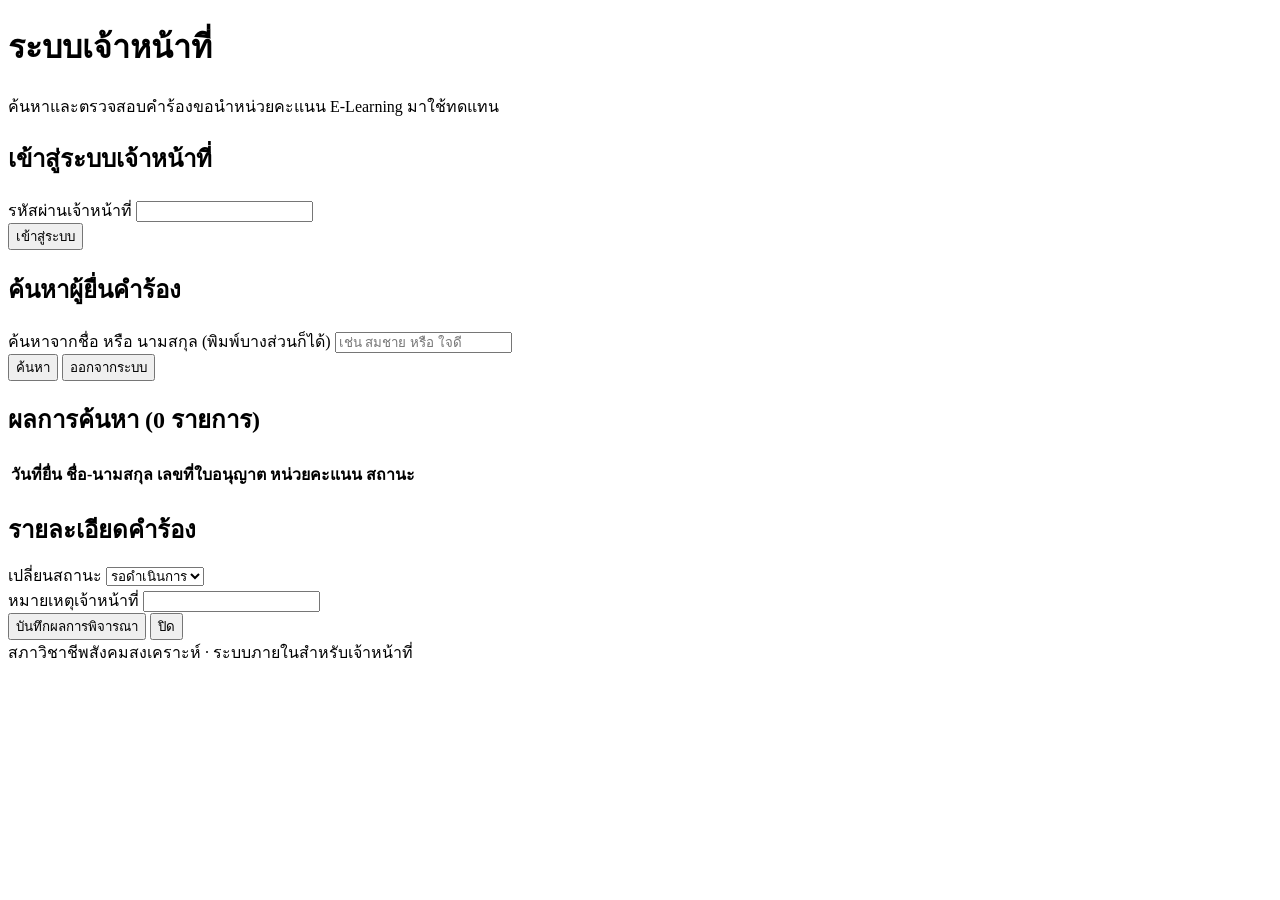
==== admin.html @ 133bec78 "Add files via upload" ====
<!DOCTYPE html>
<html lang="th">
<head>
<meta charset="UTF-8">
<meta name="viewport" content="width=device-width, initial-scale=1.0">
<title>ระบบเจ้าหน้าที่ · ค้นหาคำร้อง</title>
<link rel="preconnect" href="https://fonts.googleapis.com">
<link href="https://fonts.googleapis.com/css2?family=Sarabun:wght@400;600;700&display=swap" rel="stylesheet">
<link rel="stylesheet" href="assets/style.css">
</head>
<body>

<header class="site">
  <h1>ระบบเจ้าหน้าที่</h1>
  <p>ค้นหาและตรวจสอบคำร้องขอนำหน่วยคะแนน E-Learning มาใช้ทดแทน</p>
</header>

<main>

  <!-- Login card -->
  <div class="card" id="loginCard">
    <h2>เข้าสู่ระบบเจ้าหน้าที่</h2>
    <div class="field">
      <label>รหัสผ่านเจ้าหน้าที่</label>
      <input type="password" id="pinInput" autocomplete="off">
    </div>
    <div class="actions">
      <button class="btn-primary" id="loginBtn">เข้าสู่ระบบ</button>
    </div>
    <div class="msg" id="loginMsg"></div>
  </div>

  <!-- Search card (hidden until logged in) -->
  <div class="card hidden" id="searchCard">
    <h2>ค้นหาผู้ยื่นคำร้อง</h2>
    <div class="grid">
      <div class="field full">
        <label>ค้นหาจากชื่อ หรือ นามสกุล (พิมพ์บางส่วนก็ได้)</label>
        <input type="text" id="searchInput" placeholder="เช่น สมชาย หรือ ใจดี">
      </div>
    </div>
    <div class="actions">
      <button class="btn-primary" id="searchBtn">ค้นหา</button>
      <button class="btn-secondary" id="logoutBtn">ออกจากระบบ</button>
    </div>
    <div class="msg" id="searchMsg"></div>
  </div>

  <!-- Results card -->
  <div class="card hidden" id="resultsCard">
    <h2>ผลการค้นหา (<span id="resultCount">0</span> รายการ)</h2>
    <div style="overflow-x:auto;">
      <table id="resultsTable">
        <thead>
          <tr>
            <th>วันที่ยื่น</th>
            <th>ชื่อ-นามสกุล</th>
            <th>เลขที่ใบอนุญาต</th>
            <th>หน่วยคะแนน</th>
            <th>สถานะ</th>
          </tr>
        </thead>
        <tbody id="resultsBody"></tbody>
      </table>
    </div>

    <div class="detail-panel hidden" id="detailPanel">
      <h2 style="border:none; padding:0; margin-bottom:10px;">รายละเอียดคำร้อง</h2>
      <div id="detailContent" style="font-size:14px;"></div>

      <div class="grid" style="margin-top:14px;">
        <div class="field">
          <label>เปลี่ยนสถานะ</label>
          <select id="statusSelect">
            <option value="รอดำเนินการ">รอดำเนินการ</option>
            <option value="อนุมัติ">อนุมัติ</option>
            <option value="ไม่อนุมัติ">ไม่อนุมัติ</option>
          </select>
        </div>
        <div class="field">
          <label>หมายเหตุเจ้าหน้าที่</label>
          <input type="text" id="staffNoteInput">
        </div>
      </div>
      <div class="actions">
        <button class="btn-primary btn-small" id="saveStatusBtn">บันทึกผลการพิจารณา</button>
        <button class="btn-secondary btn-small" id="closeDetailBtn">ปิด</button>
      </div>
      <div class="msg" id="detailMsg"></div>
    </div>
  </div>

  <div class="footer-note">สภาวิชาชีพสังคมสงเคราะห์ · ระบบภายในสำหรับเจ้าหน้าที่</div>
</main>

<script src="assets/config.js"></script>
<script>
const loginCard = document.getElementById('loginCard');
const searchCard = document.getElementById('searchCard');
const resultsCard = document.getElementById('resultsCard');
const pinInput = document.getElementById('pinInput');
const loginBtn = document.getElementById('loginBtn');
const loginMsg = document.getElementById('loginMsg');
const searchInput = document.getElementById('searchInput');
const searchBtn = document.getElementById('searchBtn');
const searchMsg = document.getElementById('searchMsg');
const resultsBody = document.getElementById('resultsBody');
const resultCount = document.getElementById('resultCount');
const detailPanel = document.getElementById('detailPanel');
const detailContent = document.getElementById('detailContent');
const statusSelect = document.getElementById('statusSelect');
const staffNoteInput = document.getElementById('staffNoteInput');
const saveStatusBtn = document.getElementById('saveStatusBtn');
const closeDetailBtn = document.getElementById('closeDetailBtn');
const detailMsg = document.getElementById('detailMsg');
const logoutBtn = document.getElementById('logoutBtn');

let PIN = '';
let currentResults = [];
let selectedId = null;

function showMsg(el, text, ok) {
  el.textContent = text;
  el.className = 'msg show ' + (ok ? 'ok' : 'err');
}

function checkConfigured() {
  if (!APPS_SCRIPT_URL || APPS_SCRIPT_URL.indexOf('PASTE_YOUR') !== -1) {
    showMsg(loginMsg, 'ยังไม่ได้ตั้งค่า APPS_SCRIPT_URL ใน assets/config.js', false);
    return false;
  }
  return true;
}

async function callApi(payload) {
  const res = await fetch(APPS_SCRIPT_URL, {
    method: 'POST',
    headers: { 'Content-Type': 'text/plain;charset=utf-8' },
    body: JSON.stringify(payload)
  });
  return res.json();
}

loginBtn.addEventListener('click', async () => {
  if (!checkConfigured()) return;
  const pin = pinInput.value.trim();
  if (!pin) { showMsg(loginMsg, 'กรุณากรอกรหัสผ่าน', false); return; }

  loginBtn.disabled = true;
  loginBtn.textContent = 'กำลังตรวจสอบ...';
  try {
    const result = await callApi({ action: 'login', pin });
    if (result.success) {
      PIN = pin;
      sessionStorage.setItem('sw_admin_pin', pin);
      loginCard.classList.add('hidden');
      searchCard.classList.remove('hidden');
    } else {
      showMsg(loginMsg, 'รหัสผ่านไม่ถูกต้อง', false);
    }
  } catch (err) {
    showMsg(loginMsg, 'เกิดข้อผิดพลาด: ' + err.message, false);
  } finally {
    loginBtn.disabled = false;
    loginBtn.textContent = 'เข้าสู่ระบบ';
  }
});

logoutBtn.addEventListener('click', () => {
  PIN = '';
  sessionStorage.removeItem('sw_admin_pin');
  searchCard.classList.add('hidden');
  resultsCard.classList.add('hidden');
  loginCard.classList.remove('hidden');
  pinInput.value = '';
});

searchBtn.addEventListener('click', doSearch);
searchInput.addEventListener('keydown', (e) => { if (e.key === 'Enter') doSearch(); });

async function doSearch() {
  const q = searchInput.value.trim();
  searchBtn.disabled = true;
  searchBtn.textContent = 'กำลังค้นหา...';
  detailPanel.classList.add('hidden');
  try {
    const result = await callApi({ action: 'search', pin: PIN, q });
    if (!result.success) {
      showMsg(searchMsg, result.error || 'ค้นหาไม่สำเร็จ', false);
      return;
    }
    currentResults = result.items || [];
    renderResults(currentResults);
    resultsCard.classList.remove('hidden');
    searchMsg.className = 'msg';
  } catch (err) {
    showMsg(searchMsg, 'เกิดข้อผิดพลาด: ' + err.message, false);
  } finally {
    searchBtn.disabled = false;
    searchBtn.textContent = 'ค้นหา';
  }
}

function statusBadge(status) {
  let cls = 'pending';
  if (status === 'อนุมัติ') cls = 'approved';
  if (status === 'ไม่อนุมัติ') cls = 'rejected';
  return '<span class="badge ' + cls + '">' + status + '</span>';
}

function renderResults(items) {
  resultCount.textContent = items.length;
  resultsBody.innerHTML = '';
  items.forEach(item => {
    const tr = document.createElement('tr');
    tr.className = 'clickable';
    tr.innerHTML =
      '<td>' + (item.timestamp || '') + '</td>' +
      '<td>' + item.prefix + ' ' + item.firstName + ' ' + item.lastName + '</td>' +
      '<td>' + (item.licenseNo || '') + '</td>' +
      '<td>' + (item.points || '') + '</td>' +
      '<td>' + statusBadge(item.status || 'รอดำเนินการ') + '</td>';
    tr.addEventListener('click', () => openDetail(item));
    resultsBody.appendChild(tr);
  });
}

function openDetail(item) {
  selectedId = item.id;
  detailContent.innerHTML =
    '<p><strong>เลขที่คำร้อง:</strong> <span class="req-id">' + item.id + '</span></p>' +
    '<p><strong>ชื่อ-นามสกุล:</strong> ' + item.prefix + ' ' + item.firstName + ' ' + item.lastName + '</p>' +
    '<p><strong>เลขที่ใบอนุญาต:</strong> ' + (item.licenseNo || '-') + '</p>' +
    '<p><strong>วันที่ออก / หมดอายุ:</strong> ' + (item.issueDate || '-') + ' / ' + (item.expiryDate || '-') + '</p>' +
    '<p><strong>ที่อยู่:</strong> ' + (item.address || '-') + '</p>' +
    '<p><strong>โทรศัพท์ / อีเมล:</strong> ' + (item.phone || '-') + ' / ' + (item.email || '-') + '</p>' +
    '<p><strong>จำนวนหน่วยคะแนนที่ขอ:</strong> ' + (item.points || '-') + '</p>' +
    '<p><strong>วันที่ยื่นคำร้อง:</strong> ' + (item.timestamp || '-') + '</p>';
  statusSelect.value = item.status || 'รอดำเนินการ';
  staffNoteInput.value = item.staffNote || '';
  detailPanel.classList.remove('hidden');
  detailMsg.className = 'msg';
}

closeDetailBtn.addEventListener('click', () => detailPanel.classList.add('hidden'));

saveStatusBtn.addEventListener('click', async () => {
  if (!selectedId) return;
  saveStatusBtn.disabled = true;
  saveStatusBtn.textContent = 'กำลังบันทึก...';
  try {
    const result = await callApi({
      action: 'updateStatus',
      pin: PIN,
      id: selectedId,
      status: statusSelect.value,
      staffNote: staffNoteInput.value
    });
    if (result.success) {
      showMsg(detailMsg, 'บันทึกผลการพิจารณาเรียบร้อยแล้ว', true);
      const idx = currentResults.findIndex(r => r.id === selectedId);
      if (idx !== -1) {
        currentResults[idx].status = statusSelect.value;
        currentResults[idx].staffNote = staffNoteInput.value;
        renderResults(currentResults);
      }
    } else {
      showMsg(detailMsg, result.error || 'บันทึกไม่สำเร็จ', false);
    }
  } catch (err) {
    showMsg(detailMsg, 'เกิดข้อผิดพลาด: ' + err.message, false);
  } finally {
    saveStatusBtn.disabled = false;
    saveStatusBtn.textContent = 'บันทึกผลการพิจารณา';
  }
});

// Restore session if pin already verified this tab
const savedPin = sessionStorage.getItem('sw_admin_pin');
if (savedPin) {
  PIN = savedPin;
  loginCard.classList.add('hidden');
  searchCard.classList.remove('hidden');
}
</script>

</body>
</html>
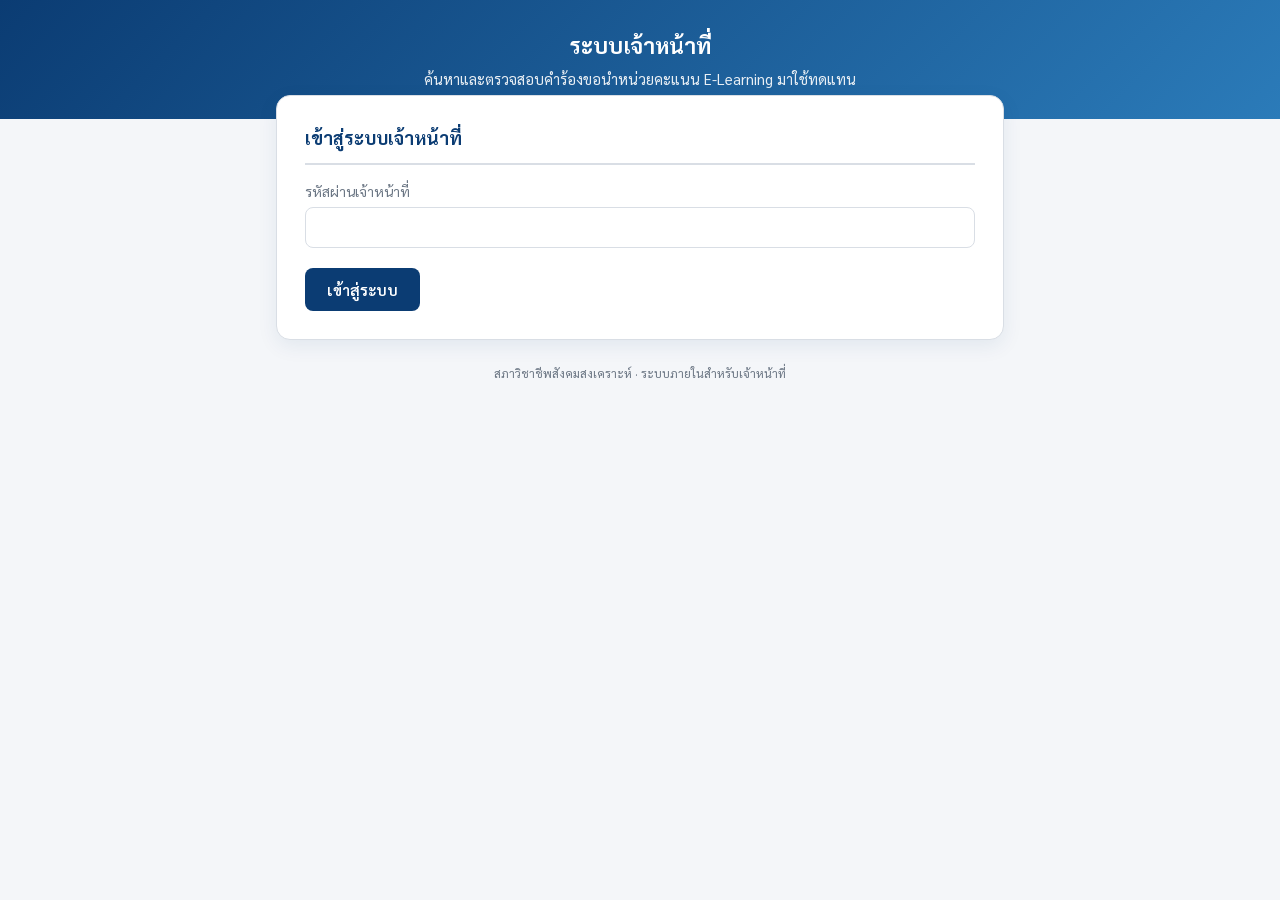
==== commit 1ef169c9: "Add files via upload" ====
--- a/admin.html
+++ b/admin.html
@@ -6,7 +6,7 @@
 <title>ระบบเจ้าหน้าที่ · ค้นหาคำร้อง</title>
 <link rel="preconnect" href="https://fonts.googleapis.com">
 <link href="https://fonts.googleapis.com/css2?family=Sarabun:wght@400;600;700&display=swap" rel="stylesheet">
-<link rel="stylesheet" href="assets/style.css">
+<link rel="stylesheet" href="style.css">
 </head>
 <body>
 
@@ -93,7 +93,7 @@
   <div class="footer-note">สภาวิชาชีพสังคมสงเคราะห์ · ระบบภายในสำหรับเจ้าหน้าที่</div>
 </main>
 
-<script src="assets/config.js"></script>
+<script src="config.js"></script>
 <script>
 const loginCard = document.getElementById('loginCard');
 const searchCard = document.getElementById('searchCard');
@@ -126,7 +126,7 @@
 
 function checkConfigured() {
   if (!APPS_SCRIPT_URL || APPS_SCRIPT_URL.indexOf('PASTE_YOUR') !== -1) {
-    showMsg(loginMsg, 'ยังไม่ได้ตั้งค่า APPS_SCRIPT_URL ใน assets/config.js', false);
+    showMsg(loginMsg, 'ยังไม่ได้ตั้งค่า APPS_SCRIPT_URL ใน config.js', false);
     return false;
   }
   return true;
--- a/style.css
+++ b/style.css
@@ -0,0 +1,229 @@
+:root {
+  --navy: #0b3c73;
+  --red: #c8342a;
+  --blue: #2b7bb9;
+  --bg: #f4f6f9;
+  --card: #ffffff;
+  --border: #d9dee5;
+  --text: #1f2a37;
+  --muted: #6b7684;
+  --ok: #1a7f4b;
+  --warn: #b4790a;
+  --danger: #c8342a;
+}
+
+* { box-sizing: border-box; }
+
+body {
+  margin: 0;
+  font-family: "Sarabun", "TH Sarabun New", sans-serif;
+  background: var(--bg);
+  color: var(--text);
+  line-height: 1.6;
+}
+
+header.site {
+  background: linear-gradient(135deg, var(--navy), var(--blue));
+  color: #fff;
+  padding: 28px 20px;
+  text-align: center;
+}
+
+header.site h1 {
+  margin: 0 0 4px;
+  font-size: 22px;
+}
+
+header.site p {
+  margin: 0;
+  font-size: 15px;
+  opacity: 0.9;
+}
+
+main {
+  max-width: 760px;
+  margin: -24px auto 40px;
+  padding: 0 16px;
+}
+
+.card {
+  background: var(--card);
+  border: 1px solid var(--border);
+  border-radius: 14px;
+  padding: 28px;
+  box-shadow: 0 6px 20px rgba(11, 60, 115, 0.08);
+  margin-bottom: 20px;
+}
+
+.card h2 {
+  margin-top: 0;
+  font-size: 18px;
+  color: var(--navy);
+  border-bottom: 2px solid var(--border);
+  padding-bottom: 10px;
+}
+
+.grid {
+  display: grid;
+  grid-template-columns: 1fr 1fr;
+  gap: 14px 16px;
+}
+
+.grid .full { grid-column: 1 / -1; }
+
+@media (max-width: 560px) {
+  .grid { grid-template-columns: 1fr; }
+}
+
+label {
+  display: block;
+  font-size: 14px;
+  margin-bottom: 5px;
+  color: var(--muted);
+}
+
+label .req { color: var(--red); }
+
+input[type="text"],
+input[type="tel"],
+input[type="email"],
+input[type="date"],
+input[type="number"],
+input[type="password"],
+select,
+textarea {
+  width: 100%;
+  padding: 10px 12px;
+  border: 1px solid var(--border);
+  border-radius: 8px;
+  font-family: inherit;
+  font-size: 15px;
+  background: #fff;
+  color: var(--text);
+}
+
+textarea { resize: vertical; min-height: 70px; }
+
+.field { margin-bottom: 4px; }
+
+.checkline {
+  display: flex;
+  align-items: flex-start;
+  gap: 10px;
+  font-size: 14px;
+  margin-top: 6px;
+}
+
+.checkline input { margin-top: 4px; }
+
+button {
+  font-family: inherit;
+  font-size: 15px;
+  border: none;
+  border-radius: 8px;
+  padding: 12px 22px;
+  cursor: pointer;
+  font-weight: 600;
+}
+
+.btn-primary {
+  background: var(--navy);
+  color: #fff;
+}
+
+.btn-primary:hover { background: #0a2f5a; }
+
+.btn-secondary {
+  background: #eef1f5;
+  color: var(--navy);
+  border: 1px solid var(--border);
+}
+
+.btn-small {
+  padding: 7px 14px;
+  font-size: 13px;
+}
+
+.actions { margin-top: 20px; display: flex; gap: 10px; }
+
+.msg {
+  padding: 12px 14px;
+  border-radius: 8px;
+  font-size: 14px;
+  margin-top: 16px;
+  display: none;
+}
+
+.msg.show { display: block; }
+.msg.ok { background: #e6f4ea; color: var(--ok); border: 1px solid #b7dfc4; }
+.msg.err { background: #fdecea; color: var(--danger); border: 1px solid #f3c2bd; }
+
+table {
+  width: 100%;
+  border-collapse: collapse;
+  font-size: 14px;
+}
+
+th, td {
+  border: 1px solid var(--border);
+  padding: 8px 10px;
+  text-align: left;
+  vertical-align: top;
+}
+
+th {
+  background: #eef2f7;
+  color: var(--navy);
+  font-weight: 600;
+}
+
+tr.clickable { cursor: pointer; }
+tr.clickable:hover { background: #f7f9fc; }
+
+.badge {
+  display: inline-block;
+  padding: 3px 10px;
+  border-radius: 999px;
+  font-size: 12px;
+  font-weight: 600;
+}
+
+.badge.pending { background: #fdf3dc; color: var(--warn); }
+.badge.approved { background: #e6f4ea; color: var(--ok); }
+.badge.rejected { background: #fdecea; color: var(--danger); }
+
+.hidden { display: none !important; }
+
+.detail-panel {
+  border-top: 2px solid var(--border);
+  margin-top: 14px;
+  padding-top: 14px;
+}
+
+.spinner {
+  display: inline-block;
+  width: 16px;
+  height: 16px;
+  border: 2px solid #ccc;
+  border-top-color: var(--navy);
+  border-radius: 50%;
+  animation: spin 0.7s linear infinite;
+  vertical-align: -3px;
+  margin-right: 6px;
+}
+
+@keyframes spin { to { transform: rotate(360deg); } }
+
+.footer-note {
+  text-align: center;
+  font-size: 12px;
+  color: var(--muted);
+  margin: 24px 0 8px;
+}
+
+.req-id {
+  font-family: monospace;
+  background: #eef2f7;
+  padding: 2px 8px;
+  border-radius: 6px;
+}
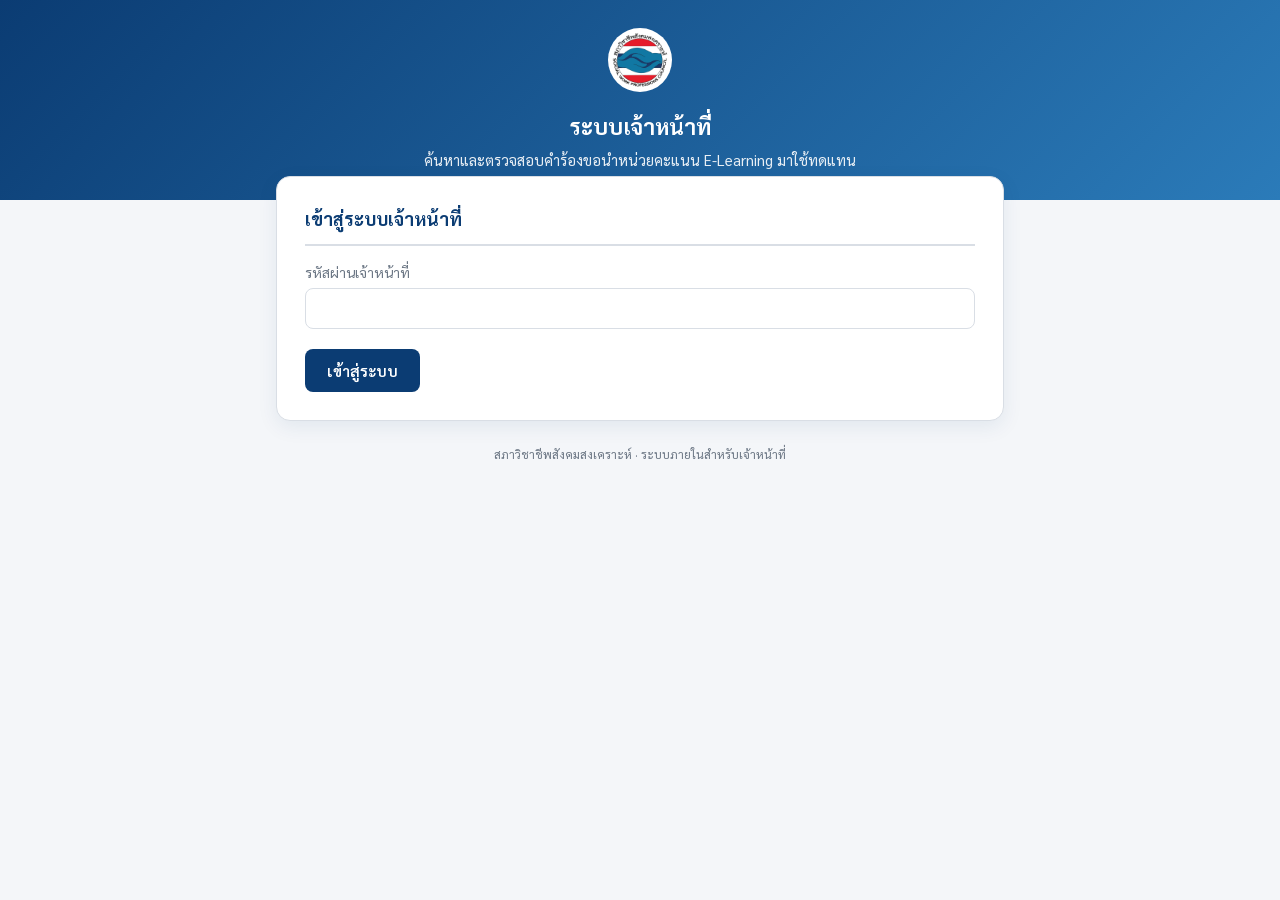
==== commit 91a9e655: "Add files via upload" ====
--- a/admin.html
+++ b/admin.html
@@ -11,6 +11,7 @@
 <body>
 
 <header class="site">
+  <img src="logo.png" alt="ตราสภาวิชาชีพสังคมสงเคราะห์" class="site-logo">
   <h1>ระบบเจ้าหน้าที่</h1>
   <p>ค้นหาและตรวจสอบคำร้องขอนำหน่วยคะแนน E-Learning มาใช้ทดแทน</p>
 </header>
@@ -55,8 +56,8 @@
           <tr>
             <th>วันที่ยื่น</th>
             <th>ชื่อ-นามสกุล</th>
+            <th>เลขประจำตัวประชาชน</th>
             <th>เลขที่ใบอนุญาต</th>
-            <th>หน่วยคะแนน</th>
             <th>สถานะ</th>
           </tr>
         </thead>
@@ -217,8 +218,8 @@
     tr.innerHTML =
       '<td>' + (item.timestamp || '') + '</td>' +
       '<td>' + item.prefix + ' ' + item.firstName + ' ' + item.lastName + '</td>' +
+      '<td>' + (item.nationalId || '') + '</td>' +
       '<td>' + (item.licenseNo || '') + '</td>' +
-      '<td>' + (item.points || '') + '</td>' +
       '<td>' + statusBadge(item.status || 'รอดำเนินการ') + '</td>';
     tr.addEventListener('click', () => openDetail(item));
     resultsBody.appendChild(tr);
@@ -227,14 +228,16 @@
 
 function openDetail(item) {
   selectedId = item.id;
+  const addressLine = [item.addressDetail, item.subdistrict, item.district, item.province]
+    .filter(Boolean).join(' ') + (item.postalCode ? ' ' + item.postalCode : '');
   detailContent.innerHTML =
     '<p><strong>เลขที่คำร้อง:</strong> <span class="req-id">' + item.id + '</span></p>' +
     '<p><strong>ชื่อ-นามสกุล:</strong> ' + item.prefix + ' ' + item.firstName + ' ' + item.lastName + '</p>' +
+    '<p><strong>เลขประจำตัวประชาชน:</strong> ' + (item.nationalId || '-') + '</p>' +
     '<p><strong>เลขที่ใบอนุญาต:</strong> ' + (item.licenseNo || '-') + '</p>' +
     '<p><strong>วันที่ออก / หมดอายุ:</strong> ' + (item.issueDate || '-') + ' / ' + (item.expiryDate || '-') + '</p>' +
-    '<p><strong>ที่อยู่:</strong> ' + (item.address || '-') + '</p>' +
+    '<p><strong>ที่อยู่:</strong> ' + (addressLine.trim() || '-') + '</p>' +
     '<p><strong>โทรศัพท์ / อีเมล:</strong> ' + (item.phone || '-') + ' / ' + (item.email || '-') + '</p>' +
-    '<p><strong>จำนวนหน่วยคะแนนที่ขอ:</strong> ' + (item.points || '-') + '</p>' +
     '<p><strong>วันที่ยื่นคำร้อง:</strong> ' + (item.timestamp || '-') + '</p>';
   statusSelect.value = item.status || 'รอดำเนินการ';
   staffNoteInput.value = item.staffNote || '';
--- a/style.css
+++ b/style.css
@@ -29,6 +29,16 @@
   text-align: center;
 }
 
+header.site .site-logo {
+  width: 64px;
+  height: 64px;
+  object-fit: contain;
+  margin-bottom: 10px;
+  border-radius: 50%;
+  background: #fff;
+  padding: 4px;
+}
+
 header.site h1 {
   margin: 0 0 4px;
   font-size: 22px;
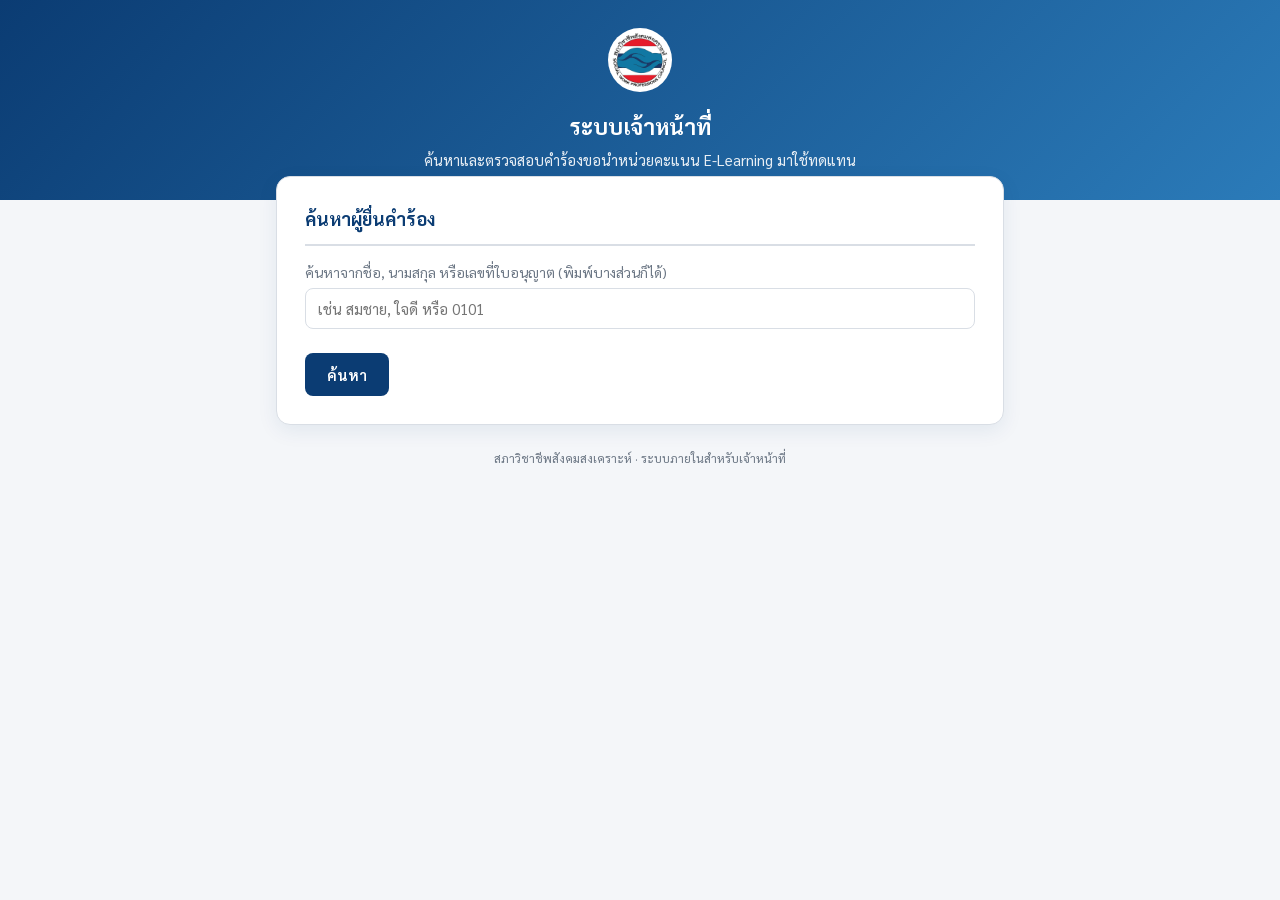
==== commit ff30406a: "Add files via upload" ====
--- a/admin.html
+++ b/admin.html
@@ -18,31 +18,17 @@
 
 <main>
 
-  <!-- Login card -->
-  <div class="card" id="loginCard">
-    <h2>เข้าสู่ระบบเจ้าหน้าที่</h2>
-    <div class="field">
-      <label>รหัสผ่านเจ้าหน้าที่</label>
-      <input type="password" id="pinInput" autocomplete="off">
-    </div>
-    <div class="actions">
-      <button class="btn-primary" id="loginBtn">เข้าสู่ระบบ</button>
-    </div>
-    <div class="msg" id="loginMsg"></div>
-  </div>
-
-  <!-- Search card (hidden until logged in) -->
-  <div class="card hidden" id="searchCard">
+  <!-- Search card -->
+  <div class="card" id="searchCard">
     <h2>ค้นหาผู้ยื่นคำร้อง</h2>
     <div class="grid">
       <div class="field full">
-        <label>ค้นหาจากชื่อ หรือ นามสกุล (พิมพ์บางส่วนก็ได้)</label>
-        <input type="text" id="searchInput" placeholder="เช่น สมชาย หรือ ใจดี">
+        <label>ค้นหาจากชื่อ, นามสกุล หรือเลขที่ใบอนุญาต (พิมพ์บางส่วนก็ได้)</label>
+        <input type="text" id="searchInput" placeholder="เช่น สมชาย, ใจดี หรือ 0101">
       </div>
     </div>
     <div class="actions">
       <button class="btn-primary" id="searchBtn">ค้นหา</button>
-      <button class="btn-secondary" id="logoutBtn">ออกจากระบบ</button>
     </div>
     <div class="msg" id="searchMsg"></div>
   </div>
@@ -96,12 +82,8 @@
 
 <script src="config.js"></script>
 <script>
-const loginCard = document.getElementById('loginCard');
 const searchCard = document.getElementById('searchCard');
 const resultsCard = document.getElementById('resultsCard');
-const pinInput = document.getElementById('pinInput');
-const loginBtn = document.getElementById('loginBtn');
-const loginMsg = document.getElementById('loginMsg');
 const searchInput = document.getElementById('searchInput');
 const searchBtn = document.getElementById('searchBtn');
 const searchMsg = document.getElementById('searchMsg');
@@ -114,9 +96,7 @@
 const saveStatusBtn = document.getElementById('saveStatusBtn');
 const closeDetailBtn = document.getElementById('closeDetailBtn');
 const detailMsg = document.getElementById('detailMsg');
-const logoutBtn = document.getElementById('logoutBtn');
-
-let PIN = '';
+
 let currentResults = [];
 let selectedId = null;
 
@@ -127,7 +107,7 @@
 
 function checkConfigured() {
   if (!APPS_SCRIPT_URL || APPS_SCRIPT_URL.indexOf('PASTE_YOUR') !== -1) {
-    showMsg(loginMsg, 'ยังไม่ได้ตั้งค่า APPS_SCRIPT_URL ใน config.js', false);
+    showMsg(searchMsg, 'ยังไม่ได้ตั้งค่า APPS_SCRIPT_URL ใน config.js', false);
     return false;
   }
   return true;
@@ -142,50 +122,17 @@
   return res.json();
 }
 
-loginBtn.addEventListener('click', async () => {
-  if (!checkConfigured()) return;
-  const pin = pinInput.value.trim();
-  if (!pin) { showMsg(loginMsg, 'กรุณากรอกรหัสผ่าน', false); return; }
-
-  loginBtn.disabled = true;
-  loginBtn.textContent = 'กำลังตรวจสอบ...';
-  try {
-    const result = await callApi({ action: 'login', pin });
-    if (result.success) {
-      PIN = pin;
-      sessionStorage.setItem('sw_admin_pin', pin);
-      loginCard.classList.add('hidden');
-      searchCard.classList.remove('hidden');
-    } else {
-      showMsg(loginMsg, 'รหัสผ่านไม่ถูกต้อง', false);
-    }
-  } catch (err) {
-    showMsg(loginMsg, 'เกิดข้อผิดพลาด: ' + err.message, false);
-  } finally {
-    loginBtn.disabled = false;
-    loginBtn.textContent = 'เข้าสู่ระบบ';
-  }
-});
-
-logoutBtn.addEventListener('click', () => {
-  PIN = '';
-  sessionStorage.removeItem('sw_admin_pin');
-  searchCard.classList.add('hidden');
-  resultsCard.classList.add('hidden');
-  loginCard.classList.remove('hidden');
-  pinInput.value = '';
-});
-
 searchBtn.addEventListener('click', doSearch);
 searchInput.addEventListener('keydown', (e) => { if (e.key === 'Enter') doSearch(); });
 
 async function doSearch() {
+  if (!checkConfigured()) return;
   const q = searchInput.value.trim();
   searchBtn.disabled = true;
   searchBtn.textContent = 'กำลังค้นหา...';
   detailPanel.classList.add('hidden');
   try {
-    const result = await callApi({ action: 'search', pin: PIN, q });
+    const result = await callApi({ action: 'search', q });
     if (!result.success) {
       showMsg(searchMsg, result.error || 'ค้นหาไม่สำเร็จ', false);
       return;
@@ -235,7 +182,7 @@
     '<p><strong>ชื่อ-นามสกุล:</strong> ' + item.prefix + ' ' + item.firstName + ' ' + item.lastName + '</p>' +
     '<p><strong>เลขประจำตัวประชาชน:</strong> ' + (item.nationalId || '-') + '</p>' +
     '<p><strong>เลขที่ใบอนุญาต:</strong> ' + (item.licenseNo || '-') + '</p>' +
-    '<p><strong>วันที่ออก / หมดอายุ:</strong> ' + (item.issueDate || '-') + ' / ' + (item.expiryDate || '-') + '</p>' +
+    '<p><strong>วันที่ออก / หมดอายุ (พ.ศ.):</strong> ' + (item.issueDate || '-') + ' / ' + (item.expiryDate || '-') + '</p>' +
     '<p><strong>ที่อยู่:</strong> ' + (addressLine.trim() || '-') + '</p>' +
     '<p><strong>โทรศัพท์ / อีเมล:</strong> ' + (item.phone || '-') + ' / ' + (item.email || '-') + '</p>' +
     '<p><strong>วันที่ยื่นคำร้อง:</strong> ' + (item.timestamp || '-') + '</p>';
@@ -254,7 +201,6 @@
   try {
     const result = await callApi({
       action: 'updateStatus',
-      pin: PIN,
       id: selectedId,
       status: statusSelect.value,
       staffNote: staffNoteInput.value
@@ -277,14 +223,6 @@
     saveStatusBtn.textContent = 'บันทึกผลการพิจารณา';
   }
 });
-
-// Restore session if pin already verified this tab
-const savedPin = sessionStorage.getItem('sw_admin_pin');
-if (savedPin) {
-  PIN = savedPin;
-  loginCard.classList.add('hidden');
-  searchCard.classList.remove('hidden');
-}
 </script>
 
 </body>
--- a/style.css
+++ b/style.css
@@ -116,6 +116,16 @@
 
 .field { margin-bottom: 4px; }
 
+.date-be-group {
+  display: flex;
+  gap: 8px;
+}
+
+.date-be-group select {
+  flex: 1;
+  min-width: 0;
+}
+
 .checkline {
   display: flex;
   align-items: flex-start;
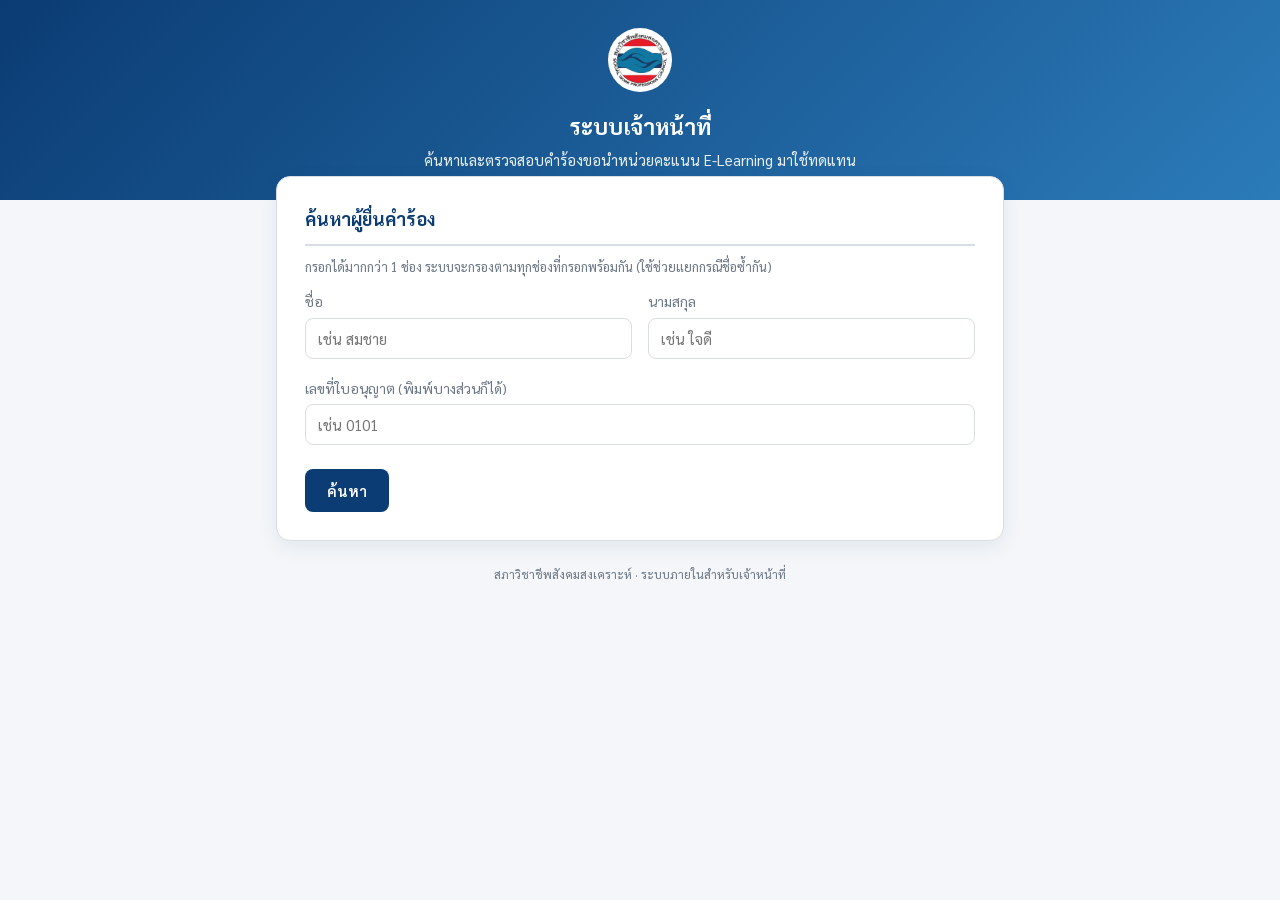
==== commit a8b6077f: "Update admin.html" ====
--- a/admin.html
+++ b/admin.html
@@ -21,10 +21,21 @@
   <!-- Search card -->
   <div class="card" id="searchCard">
     <h2>ค้นหาผู้ยื่นคำร้อง</h2>
+    <p style="font-size:13px; color:var(--muted); margin-top:-4px;">
+      กรอกได้มากกว่า 1 ช่อง ระบบจะกรองตามทุกช่องที่กรอกพร้อมกัน (ใช้ช่วยแยกกรณีชื่อซ้ำกัน)
+    </p>
     <div class="grid">
+      <div class="field">
+        <label>ชื่อ</label>
+        <input type="text" id="searchFirstName" placeholder="เช่น สมชาย">
+      </div>
+      <div class="field">
+        <label>นามสกุล</label>
+        <input type="text" id="searchLastName" placeholder="เช่น ใจดี">
+      </div>
       <div class="field full">
-        <label>ค้นหาจากชื่อ, นามสกุล หรือเลขที่ใบอนุญาต (พิมพ์บางส่วนก็ได้)</label>
-        <input type="text" id="searchInput" placeholder="เช่น สมชาย, ใจดี หรือ 0101">
+        <label>เลขที่ใบอนุญาต (พิมพ์บางส่วนก็ได้)</label>
+        <input type="text" id="searchLicense" placeholder="เช่น 0101">
       </div>
     </div>
     <div class="actions">
@@ -40,6 +51,7 @@
       <table id="resultsTable">
         <thead>
           <tr>
+            <th>เลขที่คำร้อง</th>
             <th>วันที่ยื่น</th>
             <th>ชื่อ-นามสกุล</th>
             <th>เลขประจำตัวประชาชน</th>
@@ -84,7 +96,9 @@
 <script>
 const searchCard = document.getElementById('searchCard');
 const resultsCard = document.getElementById('resultsCard');
-const searchInput = document.getElementById('searchInput');
+const searchFirstName = document.getElementById('searchFirstName');
+const searchLastName = document.getElementById('searchLastName');
+const searchLicense = document.getElementById('searchLicense');
 const searchBtn = document.getElementById('searchBtn');
 const searchMsg = document.getElementById('searchMsg');
 const resultsBody = document.getElementById('resultsBody');
@@ -105,6 +119,15 @@
   el.className = 'msg show ' + (ok ? 'ok' : 'err');
 }
 
+function escapeHtml(str) {
+  return String(str == null ? '' : str)
+    .replace(/&/g, '&amp;')
+    .replace(/</g, '&lt;')
+    .replace(/>/g, '&gt;')
+    .replace(/"/g, '&quot;')
+    .replace(/'/g, '&#039;');
+}
+
 function checkConfigured() {
   if (!APPS_SCRIPT_URL || APPS_SCRIPT_URL.indexOf('PASTE_YOUR') !== -1) {
     showMsg(searchMsg, 'ยังไม่ได้ตั้งค่า APPS_SCRIPT_URL ใน config.js', false);
@@ -123,16 +146,20 @@
 }
 
 searchBtn.addEventListener('click', doSearch);
-searchInput.addEventListener('keydown', (e) => { if (e.key === 'Enter') doSearch(); });
+[searchFirstName, searchLastName, searchLicense].forEach(el => {
+  el.addEventListener('keydown', (e) => { if (e.key === 'Enter') doSearch(); });
+});
 
 async function doSearch() {
   if (!checkConfigured()) return;
-  const q = searchInput.value.trim();
+  const firstName = searchFirstName.value.trim();
+  const lastName = searchLastName.value.trim();
+  const license = searchLicense.value.trim();
   searchBtn.disabled = true;
   searchBtn.textContent = 'กำลังค้นหา...';
   detailPanel.classList.add('hidden');
   try {
-    const result = await callApi({ action: 'search', q });
+    const result = await callApi({ action: 'search', firstName, lastName, license });
     if (!result.success) {
       showMsg(searchMsg, result.error || 'ค้นหาไม่สำเร็จ', false);
       return;
@@ -163,10 +190,11 @@
     const tr = document.createElement('tr');
     tr.className = 'clickable';
     tr.innerHTML =
-      '<td>' + (item.timestamp || '') + '</td>' +
-      '<td>' + item.prefix + ' ' + item.firstName + ' ' + item.lastName + '</td>' +
-      '<td>' + (item.nationalId || '') + '</td>' +
-      '<td>' + (item.licenseNo || '') + '</td>' +
+      '<td><span class="req-id">' + escapeHtml(item.id) + '</span></td>' +
+      '<td>' + escapeHtml(item.timestamp) + '</td>' +
+      '<td>' + escapeHtml([item.prefix, item.firstName, item.lastName].filter(Boolean).join(' ')) + '</td>' +
+      '<td>' + escapeHtml(item.nationalId || '') + '</td>' +
+      '<td>' + escapeHtml(item.licenseNo || '') + '</td>' +
       '<td>' + statusBadge(item.status || 'รอดำเนินการ') + '</td>';
     tr.addEventListener('click', () => openDetail(item));
     resultsBody.appendChild(tr);
@@ -178,14 +206,15 @@
   const addressLine = [item.addressDetail, item.subdistrict, item.district, item.province]
     .filter(Boolean).join(' ') + (item.postalCode ? ' ' + item.postalCode : '');
   detailContent.innerHTML =
-    '<p><strong>เลขที่คำร้อง:</strong> <span class="req-id">' + item.id + '</span></p>' +
-    '<p><strong>ชื่อ-นามสกุล:</strong> ' + item.prefix + ' ' + item.firstName + ' ' + item.lastName + '</p>' +
-    '<p><strong>เลขประจำตัวประชาชน:</strong> ' + (item.nationalId || '-') + '</p>' +
-    '<p><strong>เลขที่ใบอนุญาต:</strong> ' + (item.licenseNo || '-') + '</p>' +
-    '<p><strong>วันที่ออก / หมดอายุ (พ.ศ.):</strong> ' + (item.issueDate || '-') + ' / ' + (item.expiryDate || '-') + '</p>' +
-    '<p><strong>ที่อยู่:</strong> ' + (addressLine.trim() || '-') + '</p>' +
-    '<p><strong>โทรศัพท์ / อีเมล:</strong> ' + (item.phone || '-') + ' / ' + (item.email || '-') + '</p>' +
-    '<p><strong>วันที่ยื่นคำร้อง:</strong> ' + (item.timestamp || '-') + '</p>';
+    '<p><strong>เลขที่คำร้อง:</strong> <span class="req-id">' + escapeHtml(item.id) + '</span></p>' +
+    '<p><strong>ชื่อ-นามสกุล:</strong> ' + escapeHtml([item.prefix, item.firstName, item.lastName].filter(Boolean).join(' ')) + '</p>' +
+    '<p><strong>เลขประจำตัวประชาชน:</strong> ' + escapeHtml(item.nationalId || '-') + '</p>' +
+    '<p><strong>เลขที่ใบอนุญาต:</strong> ' + escapeHtml(item.licenseNo || '-') + '</p>' +
+    '<p><strong>วันที่ออกใบอนุญาต (พ.ศ.):</strong> ' + escapeHtml(item.issueDate || '-') + '</p>' +
+    '<p><strong>วันที่หมดอายุ (พ.ศ.):</strong> ' + escapeHtml(item.expiryDate || '-') + '</p>' +
+    '<p><strong>ที่อยู่:</strong> ' + escapeHtml(addressLine.trim() || '-') + '</p>' +
+    '<p><strong>โทรศัพท์ / อีเมล:</strong> ' + escapeHtml(item.phone || '-') + ' / ' + escapeHtml(item.email || '-') + '</p>' +
+    '<p><strong>วันที่ยื่นคำร้อง:</strong> ' + escapeHtml(item.timestamp || '-') + '</p>';
   statusSelect.value = item.status || 'รอดำเนินการ';
   staffNoteInput.value = item.staffNote || '';
   detailPanel.classList.remove('hidden');
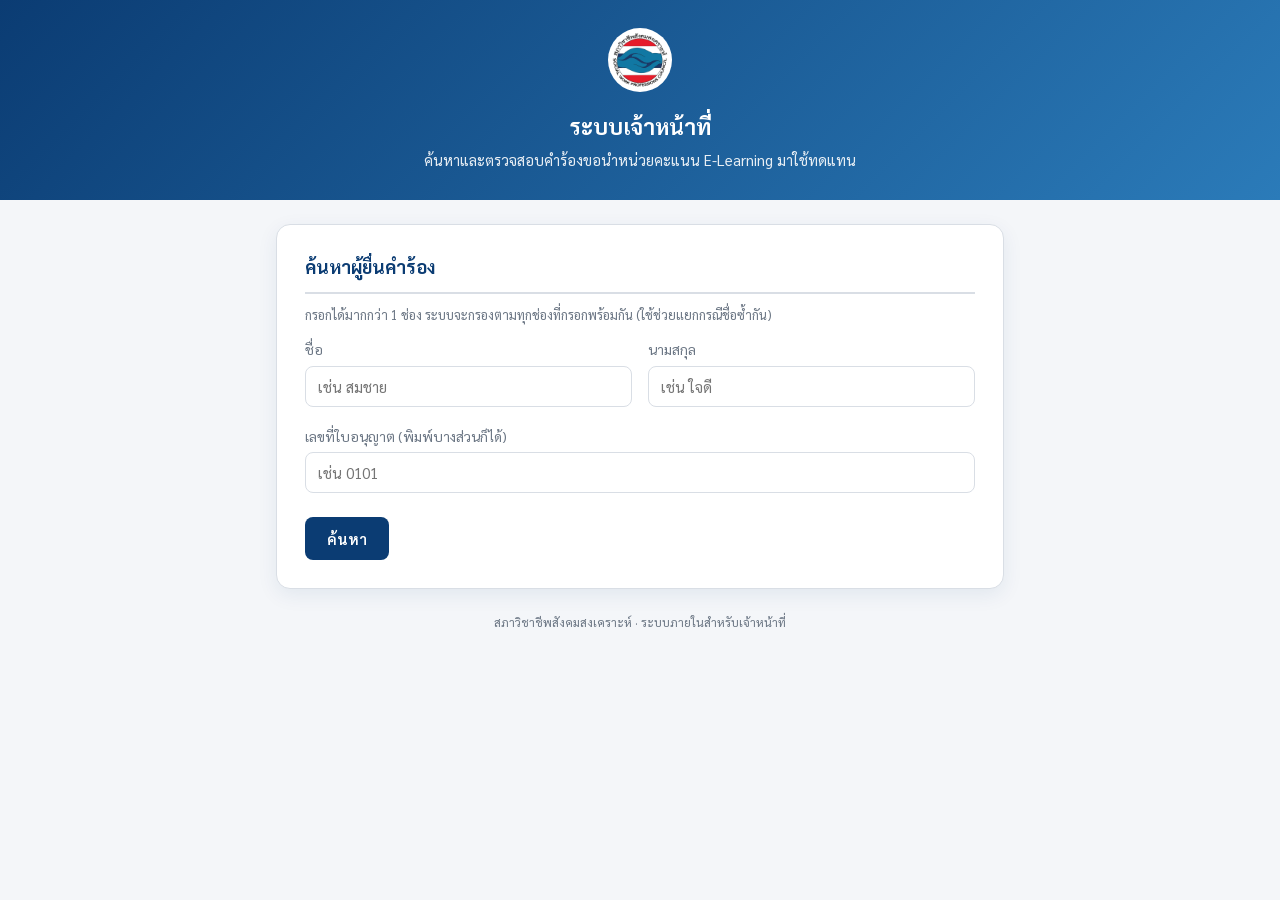
==== commit 0f224585: "Update admin.html" ====
--- a/admin.html
+++ b/admin.html
@@ -203,8 +203,6 @@
 
 function openDetail(item) {
   selectedId = item.id;
-  const addressLine = [item.addressDetail, item.subdistrict, item.district, item.province]
-    .filter(Boolean).join(' ') + (item.postalCode ? ' ' + item.postalCode : '');
   detailContent.innerHTML =
     '<p><strong>เลขที่คำร้อง:</strong> <span class="req-id">' + escapeHtml(item.id) + '</span></p>' +
     '<p><strong>ชื่อ-นามสกุล:</strong> ' + escapeHtml([item.prefix, item.firstName, item.lastName].filter(Boolean).join(' ')) + '</p>' +
@@ -212,7 +210,6 @@
     '<p><strong>เลขที่ใบอนุญาต:</strong> ' + escapeHtml(item.licenseNo || '-') + '</p>' +
     '<p><strong>วันที่ออกใบอนุญาต (พ.ศ.):</strong> ' + escapeHtml(item.issueDate || '-') + '</p>' +
     '<p><strong>วันที่หมดอายุ (พ.ศ.):</strong> ' + escapeHtml(item.expiryDate || '-') + '</p>' +
-    '<p><strong>ที่อยู่:</strong> ' + escapeHtml(addressLine.trim() || '-') + '</p>' +
     '<p><strong>โทรศัพท์ / อีเมล:</strong> ' + escapeHtml(item.phone || '-') + ' / ' + escapeHtml(item.email || '-') + '</p>' +
     '<p><strong>วันที่ยื่นคำร้อง:</strong> ' + escapeHtml(item.timestamp || '-') + '</p>';
   statusSelect.value = item.status || 'รอดำเนินการ';
--- a/style.css
+++ b/style.css
@@ -27,6 +27,20 @@
   color: #fff;
   padding: 28px 20px;
   text-align: center;
+  position: relative;
+}
+
+.form-code {
+  position: absolute;
+  top: 14px;
+  right: 18px;
+  font-size: 13px;
+  font-weight: 700;
+  letter-spacing: 0.5px;
+  background: rgba(255, 255, 255, 0.18);
+  border: 1px solid rgba(255, 255, 255, 0.4);
+  border-radius: 6px;
+  padding: 4px 10px;
 }
 
 header.site .site-logo {
@@ -52,7 +66,7 @@
 
 main {
   max-width: 760px;
-  margin: -24px auto 40px;
+  margin: 24px auto 40px;
   padding: 0 16px;
 }
 
@@ -247,3 +261,184 @@
   padding: 2px 8px;
   border-radius: 6px;
 }
+
+/* ---------- แผงยืนยันการยื่นคำร้องสำเร็จ ---------- */
+.success-panel {
+  display: none;
+  text-align: center;
+  padding: 8px 4px 4px;
+}
+
+.success-panel.show { display: block; }
+
+.success-panel .success-icon {
+  width: 56px;
+  height: 56px;
+  border-radius: 50%;
+  background: var(--ok);
+  color: #fff;
+  font-size: 30px;
+  line-height: 56px;
+  margin: 0 auto 14px;
+}
+
+.success-panel h3 {
+  margin: 0 0 6px;
+  color: var(--ok);
+  font-size: 19px;
+}
+
+.success-panel p {
+  margin: 0 0 14px;
+  color: var(--muted);
+  font-size: 14px;
+}
+
+.success-panel .success-id-box {
+  display: inline-block;
+  background: #eef2f7;
+  border: 1px dashed var(--navy);
+  border-radius: 10px;
+  padding: 10px 22px;
+  margin-bottom: 18px;
+}
+
+.success-panel .success-id-box span {
+  display: block;
+  font-size: 12px;
+  color: var(--muted);
+  margin-bottom: 2px;
+}
+
+.success-panel .success-id-box strong {
+  font-family: monospace;
+  font-size: 22px;
+  color: var(--navy);
+  letter-spacing: 0.5px;
+}
+
+.success-panel .actions {
+  justify-content: center;
+}
+
+/* ---------- ใบยืนยันคำร้องแบบพิมพ์ / บันทึก PDF ---------- */
+#printReceipt { display: none; }
+
+.receipt-page {
+  max-width: 720px;
+  margin: 0 auto;
+  padding: 20px;
+  position: relative;
+  color: #000;
+}
+
+.receipt-page .form-code {
+  position: absolute;
+  top: 0;
+  right: 0;
+  background: none;
+  border: 1px solid #000;
+  color: #000;
+}
+
+.receipt-header {
+  text-align: center;
+  margin-bottom: 6px;
+  border-bottom: 2px solid #000;
+  padding-bottom: 16px;
+}
+
+.receipt-header img {
+  width: 60px;
+  height: 60px;
+  object-fit: contain;
+  margin-bottom: 8px;
+}
+
+.receipt-header h2 {
+  margin: 0 0 4px;
+  font-size: 19px;
+  letter-spacing: 0.3px;
+}
+
+.receipt-header p {
+  margin: 0;
+  font-size: 13px;
+  color: #333;
+}
+
+.receipt-id-box {
+  text-align: center;
+  border: 1px solid #000;
+  border-radius: 4px;
+  padding: 10px 16px;
+  margin: 22px auto 26px;
+  max-width: 340px;
+}
+
+.receipt-id-box span {
+  display: block;
+  font-size: 12px;
+  letter-spacing: 0.5px;
+}
+
+.receipt-id-box strong {
+  font-family: "Sarabun", sans-serif;
+  font-size: 21px;
+  letter-spacing: 1px;
+}
+
+.receipt-fields {
+  margin-top: 12px;
+}
+
+.receipt-row {
+  display: flex;
+  gap: 18px;
+  padding: 9px 2px;
+  border-bottom: 1px solid #ccc;
+  font-size: 14px;
+}
+
+.receipt-row:last-child {
+  border-bottom: none;
+}
+
+.receipt-row .rlabel {
+  flex: 0 0 40%;
+  color: #444;
+}
+
+.receipt-row .rvalue {
+  flex: 1;
+  font-weight: 600;
+}
+
+.receipt-note {
+  font-size: 12px;
+  color: #444;
+  margin-top: 20px;
+  font-style: italic;
+}
+
+.receipt-sign {
+  margin-top: 56px;
+  text-align: right;
+  font-size: 14px;
+}
+
+.receipt-sign .line {
+  margin-bottom: 8px;
+}
+
+body.printing > *:not(#printReceipt) {
+  display: none !important;
+}
+
+body.printing #printReceipt {
+  display: block !important;
+}
+
+@media print {
+  @page { margin: 14mm; }
+}
